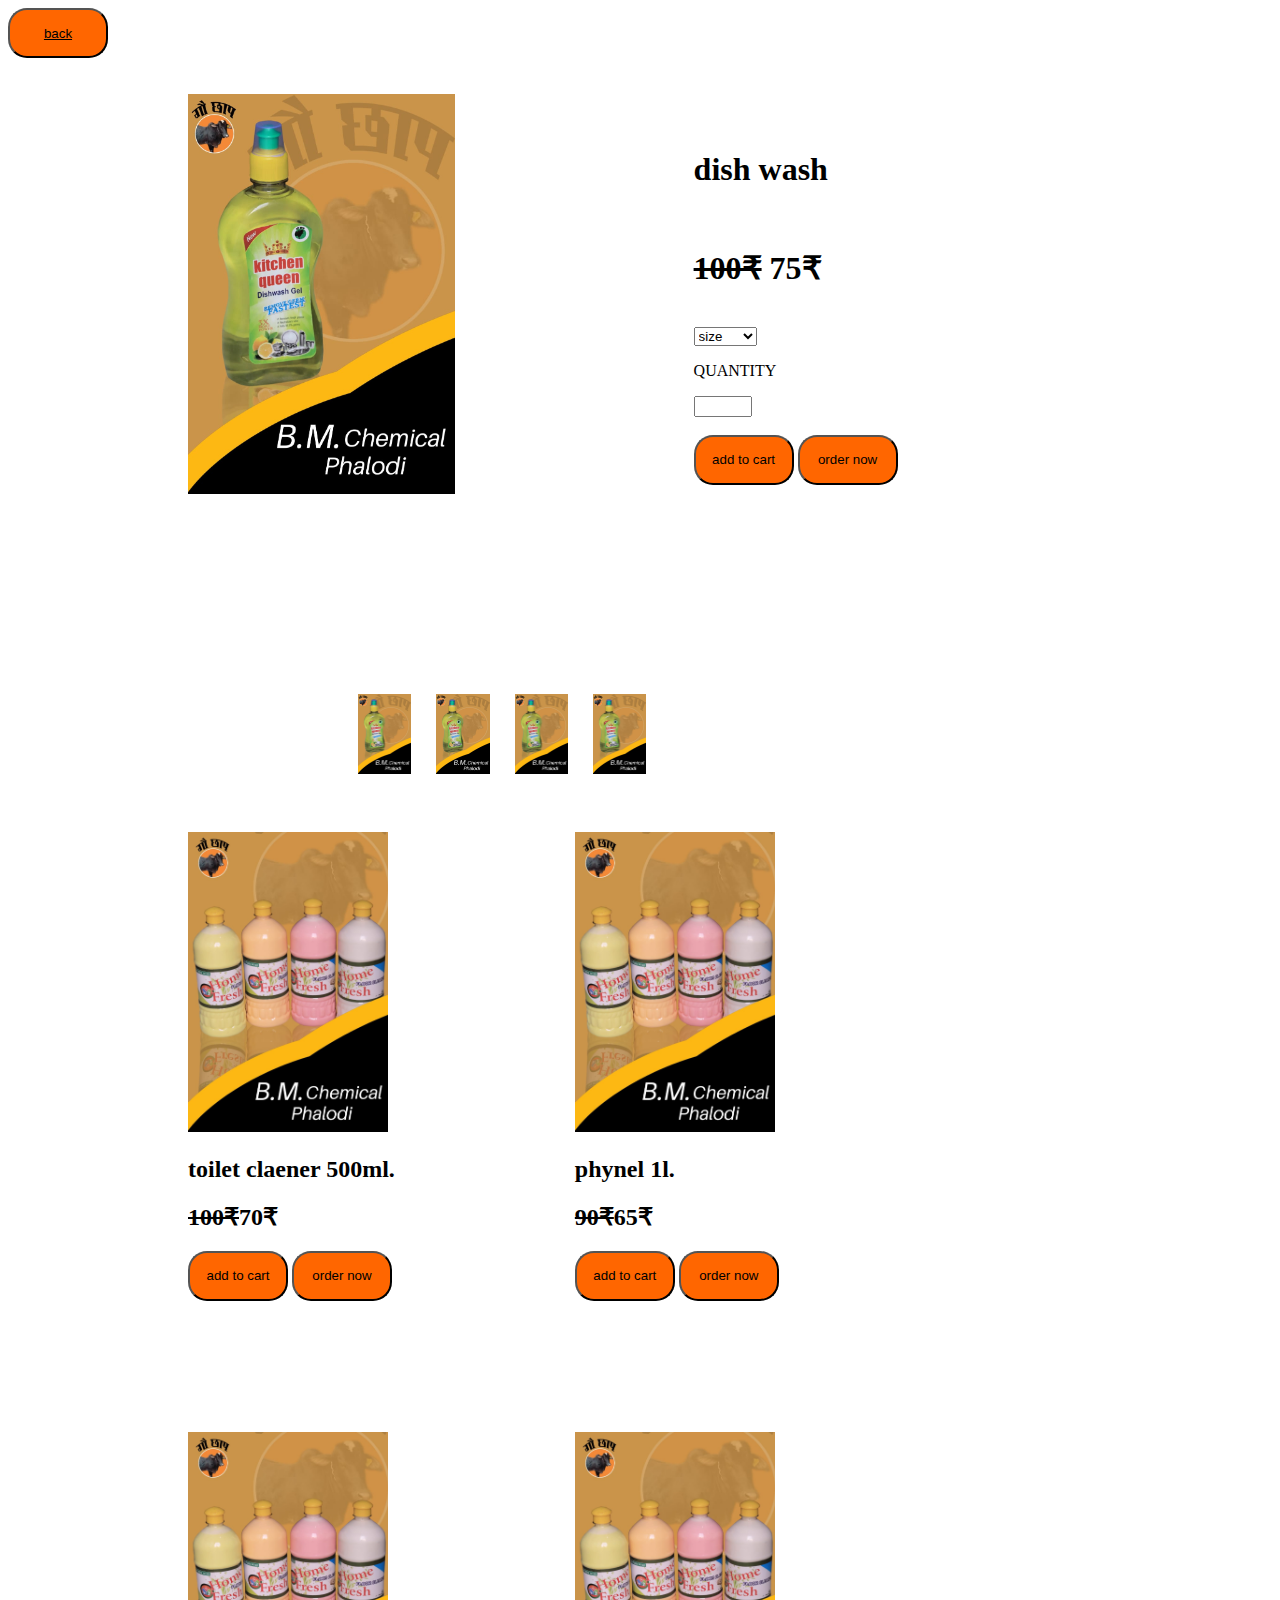
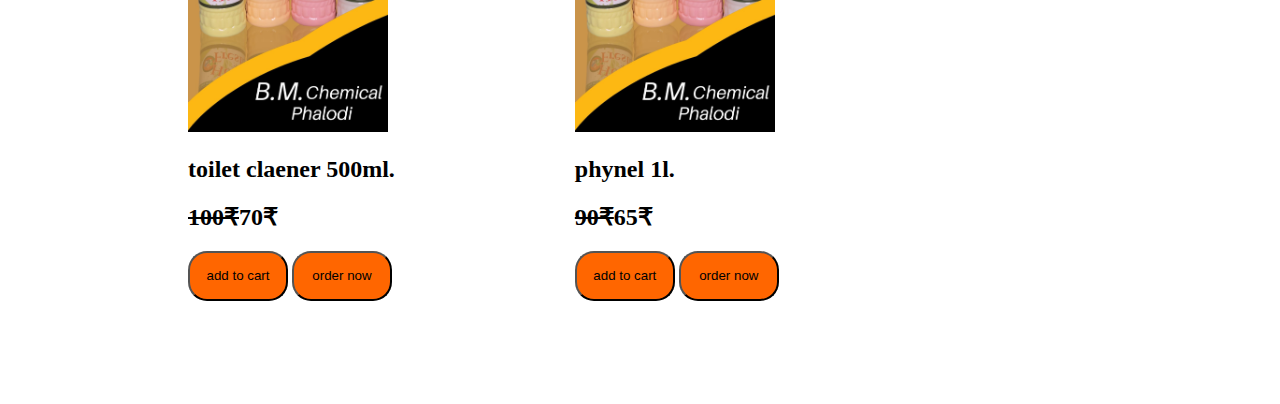
==== checkout.html @ 3f63f5dc "added index.html" ====
<!DOCTYPE html>
<html lang="en">
<head>
    <meta charset="UTF-8">

    <title>checkout</title>
    <link rel="shortcut icon" href="latiyal (2).png" type="image/x-icon">
    <link rel="stylesheet" href="index2.css">
    <link rel="stylesheet" href="https://cdnjs.cloudflare.com/ajax/libs/font-awesome/6.4.2/css/all.min.css" integrity="sha512-z3gLpd7yknf1YoNbCzqRKc4qyor8gaKU1qmn+CShxbuBusANI9QpRohGBreCFkKxLhei6S9CQXFEbbKuqLg0DA==" crossorigin="anonymous" referrerpolicy="no-referrer" />
</head>
<body >
    <div class="b">
      <button>  <i class="fa-solid fa-arrow-left"></i>
        <a href="index.html">back</a>
      </button>
    </div>
    <br>
    <br>
 <div class="main">
    <div class="gap"></div>
    <div class="img"><a href="photo.html"> <img src="IMG-20200830-WA0051.jpg" height="400px"></a> </div>
<div class="name">
    <br>
    <br>
    <h1>
        dish wash
    </h1>
    <br>
    <h1>
        <s>100₹</s> 
        75₹
    </h1>
    <br>
    <select>
        <option>size</option>
        <option>500ml.</option>
        <option>1l.</option>
    </select>
    <br>
    <p>QUANTITY</p>
    <input type="number">
    <BR>
        <BR>
    <button>add to cart</button> <button>order now</button>
</div></div>
<div class="MAIN1">
    <div class="GAP1"></div>
        <div class="PHOTO">
         <a href="photo.html">   <img src="IMG-20200830-WA0051.jpg" height="80PX"></a>
        </div>
    
     <div class="GAP"></div>
        <div class="PHOTO">
            <a href="photo.html">   <img src="IMG-20200830-WA0051.jpg" height="80PX"></a>
        </div>
   
     <div class="GAP"></div>
        <div class="PHOTO">
            <a href="photo.html">   <img src="IMG-20200830-WA0051.jpg" height="80PX"></a>
        </div>
 
     <div class="GAP"></div>
        <div class="PHOTO">
            <a href="photo.html">   <img src="IMG-20200830-WA0051.jpg" height="80PX"></a>
        </div>
    
</div>
<br>
<div class="m1">
    <div class="gap"></div>
<div class="p2">
    <br>
    <br>
<a href="checkout.html">  <img src="IMG-20200830-WA0047.jpg" alt="toilet claener photo" height="300px" > </a>
    
<h2>toilet claener 500ml.</h2>
   
   <h2><s>100₹</s>70₹</h2>
 
   <button>add to cart</button>
    <a href="checkout.html">  <button>order now</button></a>
    
  </div>
  <div class="gap"></div>
  <div class="p3">
    <br>
    <br>
 <a href="checkout.html">   <img src="IMG-20200830-WA0047.jpg" alt="phynle" height="300px"></a>
    
    <h2>phynel 1l.</h2>
       
       <h2><s>90₹</s>65₹</h2>
     
       <button>add to cart</button>
        <a href="checkout.html">  <button>order now</button></a>
</div>
</div>
<div class="m1">
    <div class="gap"></div>
<div class="p2">
    <br>
    <br>
<a href="checkout.html">  <img src="IMG-20200830-WA0047.jpg" alt="toilet claener photo" height="300px" > </a>
    
<h2>toilet claener 500ml.</h2>
   
   <h2><s>100₹</s>70₹</h2>
 
   <button>add to cart</button>
    <a href="checkout.html">  <button>order now</button></a>
    
  </div>
  <div class="gap"></div>
  <div class="p3">
    <br>
    <br>
 <a href="checkout.html">   <img src="IMG-20200830-WA0047.jpg" alt="phynle" height="300px"></a>
    
    <h2>phynel 1l.</h2>
       
       <h2><s>90₹</s>65₹</h2>
     
       <button>add to cart</button>
        <a href="checkout.html">  <button>order now</button></a>
</div>
</div>

</body>
</html>
---- index2.css ----
.img{
    height: 600px;
    width: 40%;
    text-align: left;
}
.main{
    display: flex;
}
.name{
    text-align: left;
    height: 600px;
width: 40%;
}
.gap{
    height: 600px;
    width: 20%;
}
input{
    width: 50px;
}
BUTTON{
    background-color: rgb(255, 102, 0);
    color: black;
    border-radius: 19px;
    height: 50px;
    width: 100px;
}
a{
    color: #000;
}
.MAIN1{
    display: flex;
    text-align: center;
    align-items: center;
}
.GAP{
    width: 25px;    
}
.m1{
    display: flex;
}
.gap{
   width: 180px;
}
.GAP1{
    width: 350PX;
    border-radius: 12PX;
    border-color: #0003;
}
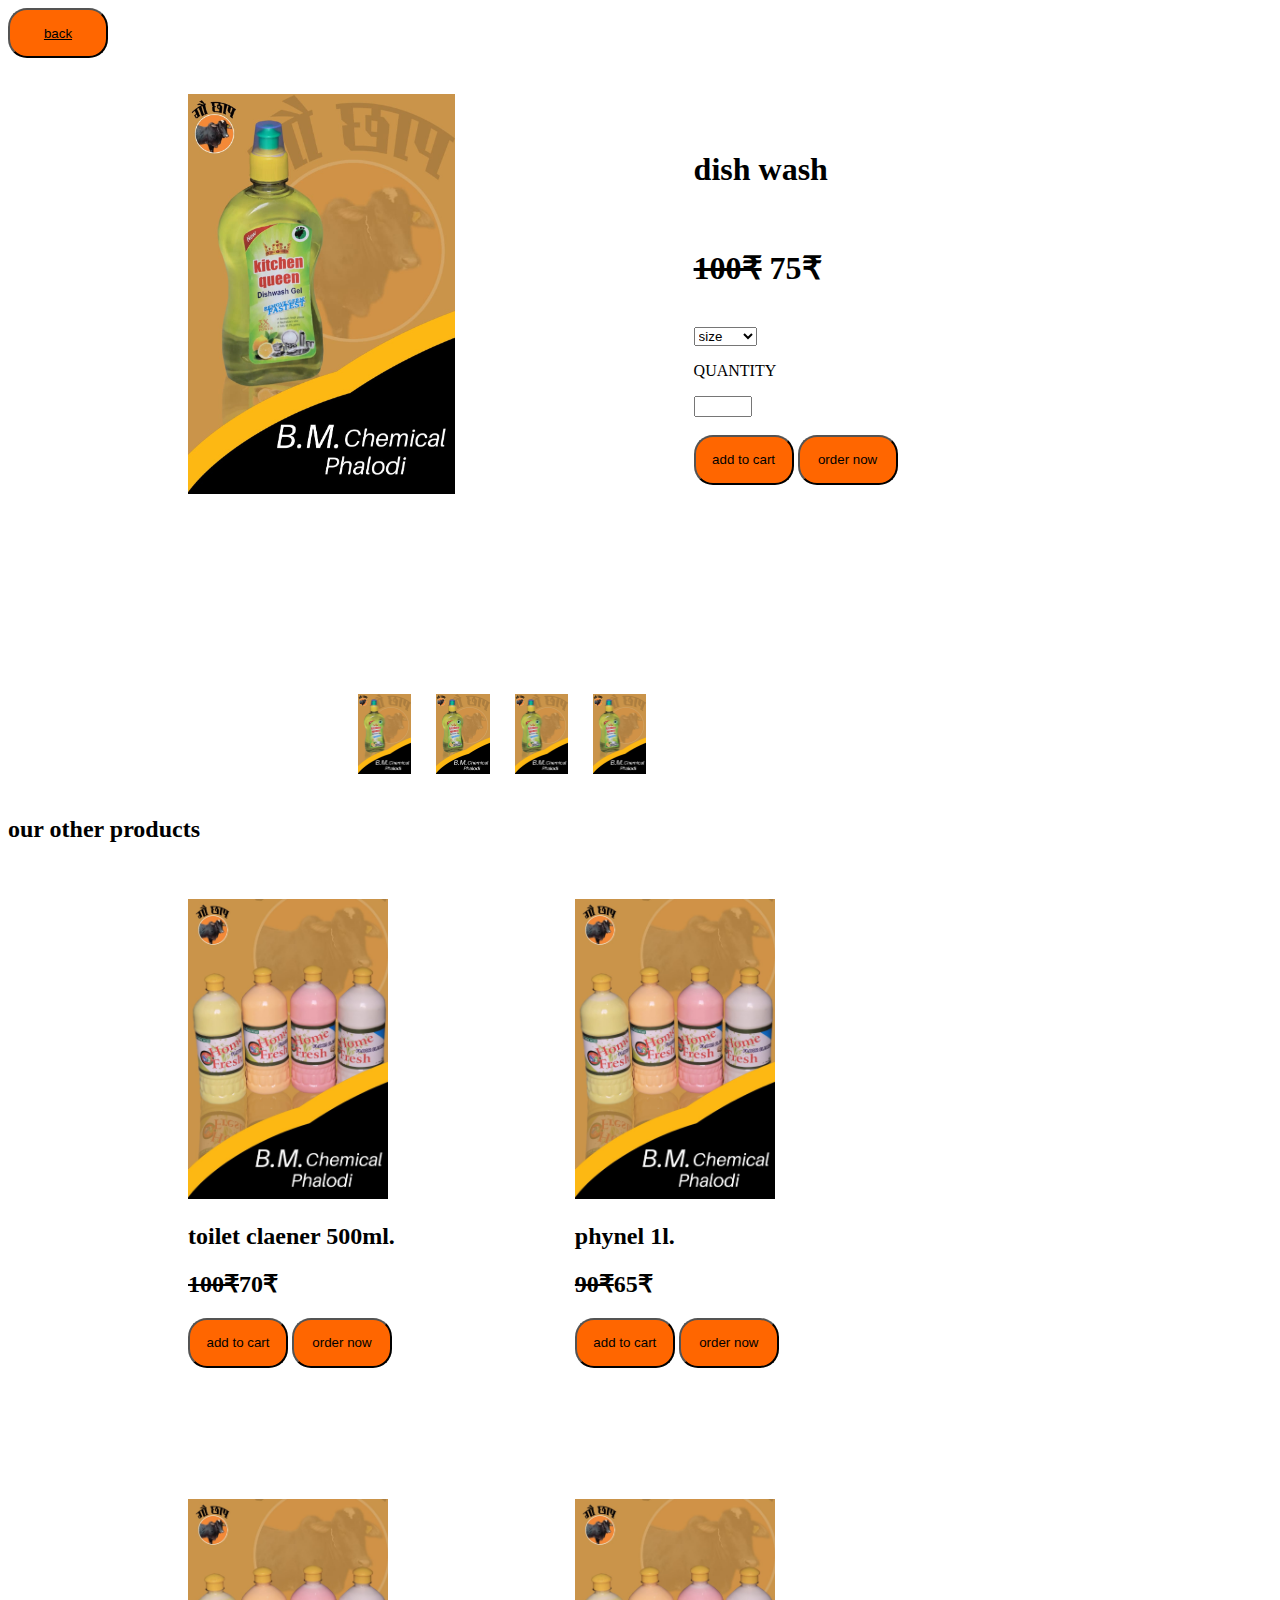
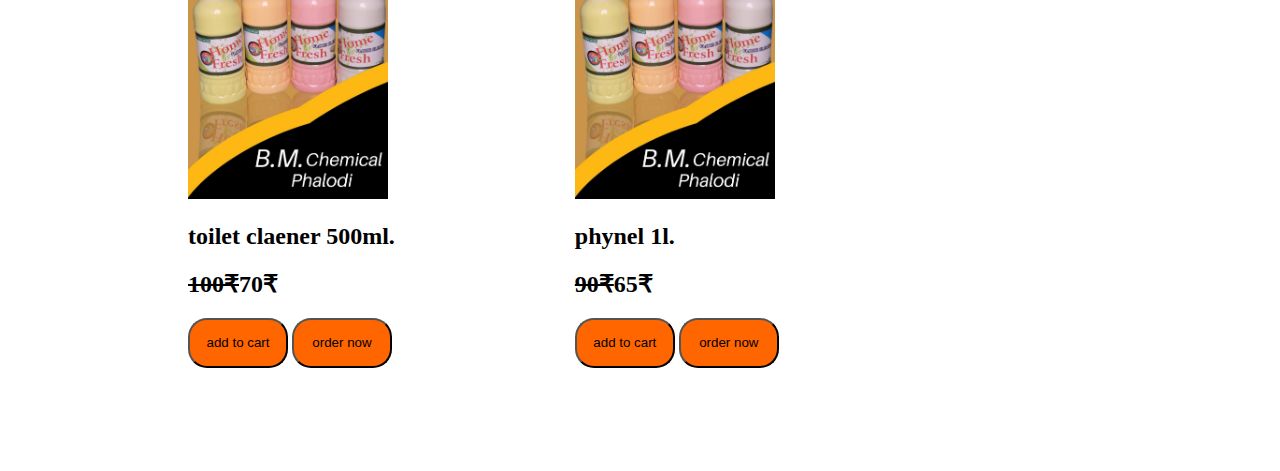
==== commit 57e3faf9: "added checkout.html" ====
--- a/checkout.html
+++ b/checkout.html
@@ -66,6 +66,7 @@
     
 </div>
 <br>
+<div class="h"><h2>our other products</h2></div>
 <div class="m1">
     <div class="gap"></div>
 <div class="p2">
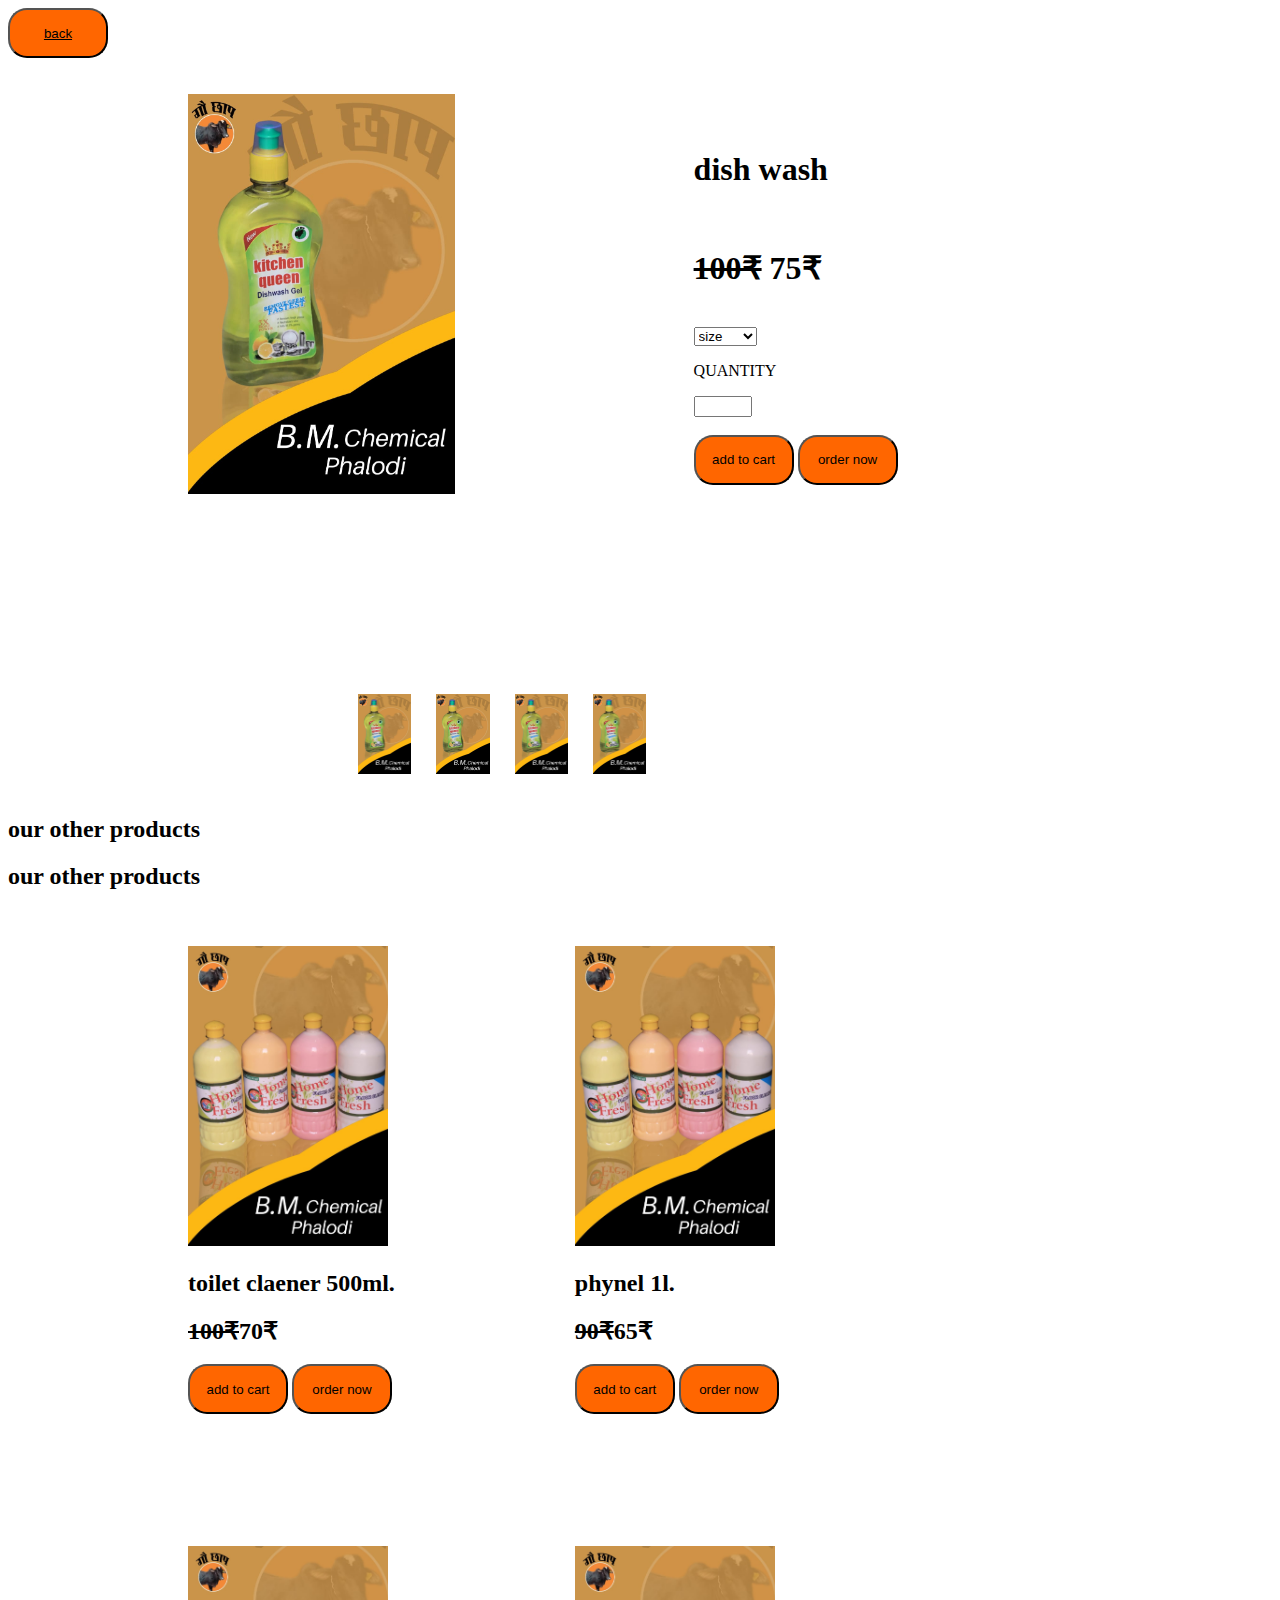
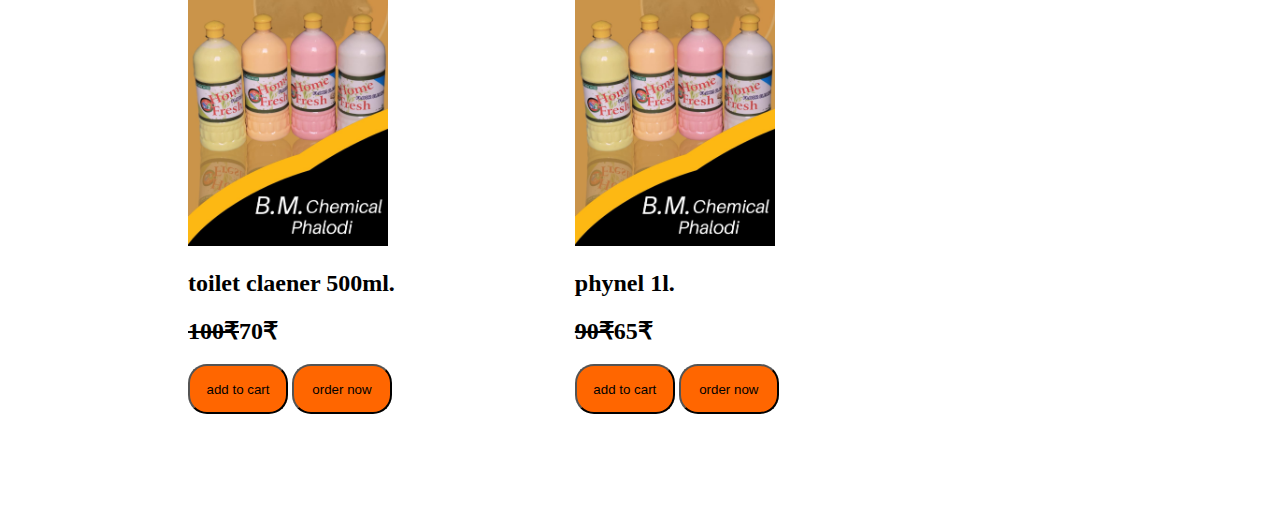
==== commit f40e17e4: "Update checkout.html" ====
--- a/checkout.html
+++ b/checkout.html
@@ -66,6 +66,7 @@
     
 </div>
 <br>
+    <div class="h"><h2>our other products</h2></div>
 <div class="h"><h2>our other products</h2></div>
 <div class="m1">
     <div class="gap"></div>
@@ -127,4 +128,4 @@
 </div>
 
 </body>
-</html>+</html>
